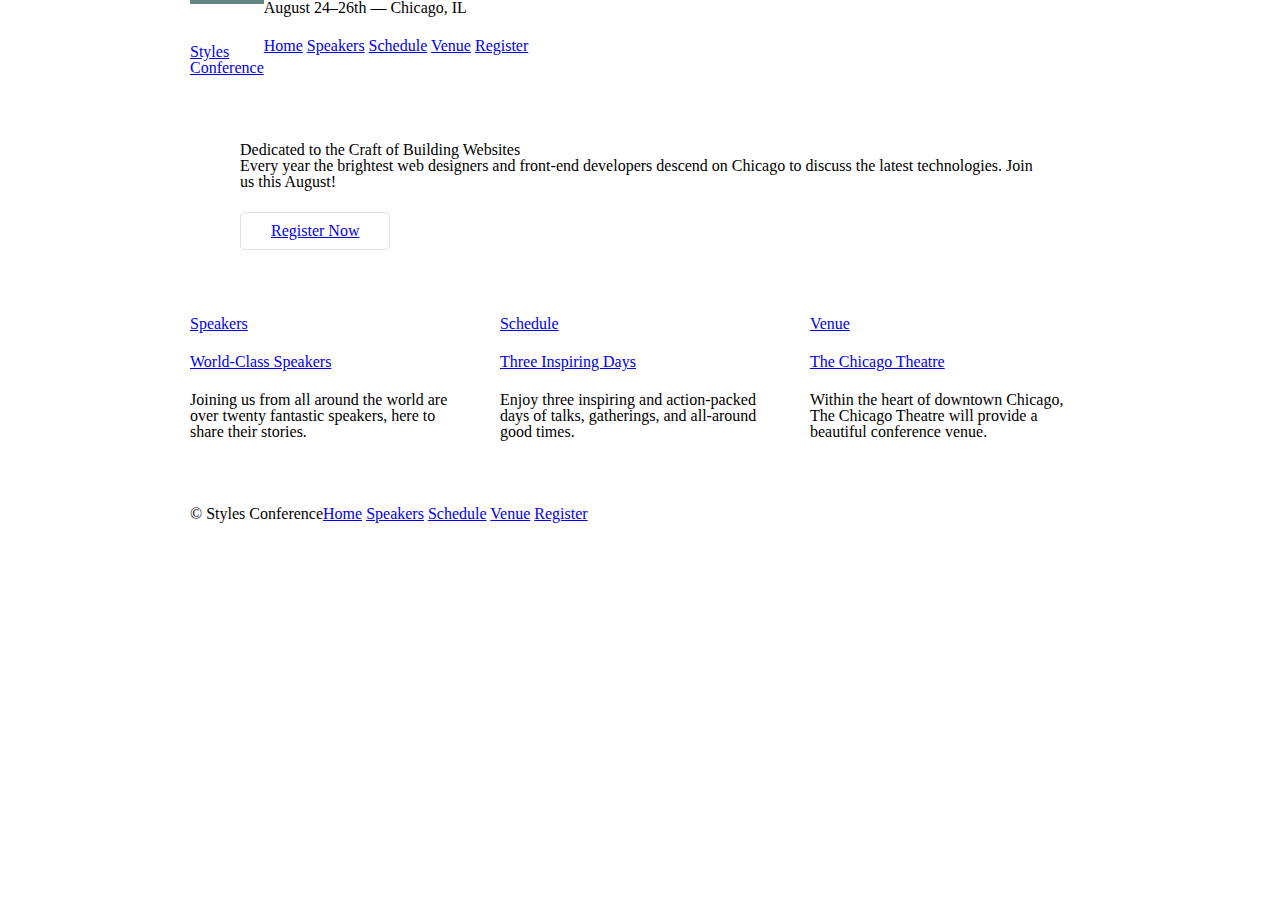
==== index.html @ 5fe2c7ae "Positioning Content" ====
<!DOCTYPE html>
<html lang="en">
    <head>
        <meta charset="utf-8">
        <title>Styles Confrence</title>
        <link href="assets/style_sheets/main.css" rel="stylesheet" type="text/css">
    </head>
    <body>
        <header class="container group">
            <h1 class="logo">
                <a href="index.html">Styles <br> Conference</a>
            </h1>
            <h3>August 24&ndash;26th &mdash; Chicago, IL</h3>
            <nav>
                <a href="index.html">Home</a>
                <a href="speakers.html">Speakers</a>
                <a href="schedule.html">Schedule</a>
                <a href="venue.html">Venue</a>
                <a href="register.html">Register</a>
            </nav>
        </header>
        <section class="hero container">
            <h2>Dedicated to the Craft of Building Websites</h2>
            <p>Every year the brightest web designers and front-end developers descend on Chicago to discuss the latest technologies. Join us this August!</p>
            <a class="btn btn-alt" href="register.html">Register Now</a>
        </section>
        <section class="grid">
            <!--Speakers-->
            <section class="col-1-3">
                <a href="speakers.html">
                    <h5>Speakers</h5>
                    <h3>World-Class Speakers</h3>
                </a>
                <p>Joining us from all around the world are over twenty fantastic speakers, here to share their stories.</p>
            </section><!--
                Scedule
         --><section class="col-1-3">
                <a href="schedule.html">
                    <h5>Schedule</h5>
                    <h3>Three Inspiring Days</h3>
                </a>
                <p>Enjoy three inspiring and action-packed days of talks, gatherings, and all-around good times.</p>
            </section><!--
                Venue
         --><section class="col-1-3">
                <a href="venue.html">
                    <h5>Venue</h5>
                    <h3>The Chicago Theatre</h3>
                </a>
                <p>Within the heart of downtown Chicago, The Chicago Theatre will provide a beautiful conference venue.</p>
            </section>
        </section>
        <footer class="primary-footer container group">
            <small>&copy; Styles Conference</small>
            <nav>
                <a href="index.html">Home</a>
                <a href="speakers.html">Speakers</a>
                <a href="schedule.html">Schedule</a>
                <a href="venue.html">Venue</a>
                <a href="register.html">Register</a>
            </nav>
        </footer>
    </body>
</html>
---- assets/style_sheets/main.css ----
/* http://meyerweb.com/eric/tools/css/reset/ 2. v2.0 | 20110126
  License: none (public domain)
*/

html, body, div, span, applet, object, iframe,
h1, h2, h3, h4, h5, h6, p, blockquote, pre,
a, abbr, acronym, address, big, cite, code,
del, dfn, em, img, ins, kbd, q, s, samp,
small, strike, strong, sub, sup, tt, var,
b, u, i, center,
dl, dt, dd, ol, ul, li,
fieldset, form, label, legend,
table, caption, tbody, tfoot, thead, tr, th, td,
article, aside, canvas, details, embed,
figure, figcaption, footer, header, hgroup,
menu, nav, output, ruby, section, summary,
time, mark, audio, video {
  margin: 0;
  padding: 0;
  border: 0;
  font-size: 100%;
  font: inherit;
  vertical-align: baseline;
}
/* HTML5 display-role reset for older browsers */
article, aside, details, figcaption, figure,
footer, header, hgroup, menu, nav, section {
  display: block;
}
body {
  line-height: 1;
}
ol, ul {
  list-style: none;
}
blockquote, q {
  quotes: none;
}
blockquote:before, blockquote:after,
q:before, q:after {
  content: '';
  content: none;
}
table {
  border-collapse: collapse;
  border-spacing: 0;
}

/*
======================================
Grid
======================================
*/
*,
*:before,
*:after {
-webkit-box-sizing: border-box;
   -moz-box-sizing: border-box;
        box-sizing: border-box;
}
.container,
.grid {
  margin: 0 auto;
  width: 960px;
}
.container {
  padding-left: 30px;
  padding-right: 30px;
}
.col-1-3 {
  width: 33.33%;
}
.col-2-3 {
  width: 66.66%;
}
.col-1-3,
.col-2-3 {
  display: inline-block;
  vertical-align: top;
}
.grid,
.col-1-3,
.col-2-3 {
  padding-left: 15px;
  padding-right: 15px;
}

/*
====================================
Clearfix
====================================
*/
.group::before, 
.group::after {
  content: "";
  display: table;
}
.group::after {
  clear: both;
}
.group {
  clear: both;
  *zoom: 1;
}

/*
=====================================
Typography
=====================================
*/
h1, h3, h4, h5, p {
  margin-bottom: 22px;
}

/*
====================================
Buttons
====================================
*/
.btn {
  border-radius: 5px;
  display: inline-block;
  margin: 0;
}
.btn-alt {
  border: 1px solid #dfe2e5;
  padding: 10px 30px;
}

/*
====================================
Primary Header
====================================
*/
.logo {
  border-top: 4px solid #648880;
  padding: 40px 0 22px 0;
  float: left;
}

/*
====================================
Home
====================================
*/
.hero {
  padding: 22px 80px 66px;
}

/*
====================================
Primary Footer
====================================
*/
.primary-footer small {
  float: left;
}
.primary-footer {
  padding-bottom: 44px;
  padding-top: 44px;
}
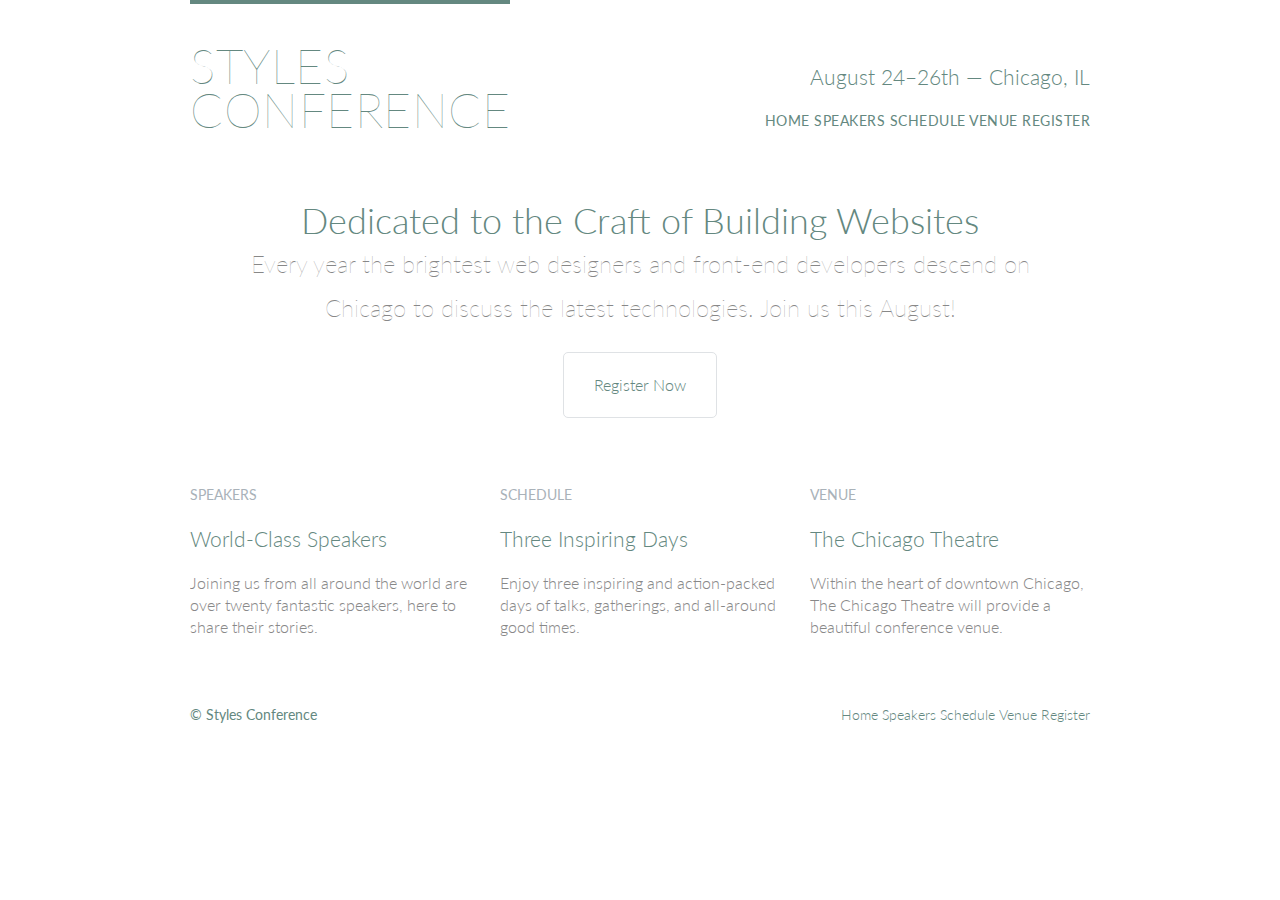
==== commit 036a40ec: "Added typography" ====
--- a/index.html
+++ b/index.html
@@ -4,14 +4,15 @@
         <meta charset="utf-8">
         <title>Styles Confrence</title>
         <link href="assets/style_sheets/main.css" rel="stylesheet" type="text/css">
+        <link href="https://fonts.googleapis.com/css2?family=Lato:wght@100;300;400&display=swap" rel="stylesheet">    
     </head>
     <body>
         <header class="container group">
             <h1 class="logo">
                 <a href="index.html">Styles <br> Conference</a>
             </h1>
-            <h3>August 24&ndash;26th &mdash; Chicago, IL</h3>
-            <nav>
+            <h3 class="tagline">August 24&ndash;26th &mdash; Chicago, IL</h3>
+            <nav class="nav primary-nav">
                 <a href="index.html">Home</a>
                 <a href="speakers.html">Speakers</a>
                 <a href="schedule.html">Schedule</a>
@@ -26,7 +27,7 @@
         </section>
         <section class="grid">
             <!--Speakers-->
-            <section class="col-1-3">
+            <section class="teaser col-1-3">
                 <a href="speakers.html">
                     <h5>Speakers</h5>
                     <h3>World-Class Speakers</h3>
@@ -34,7 +35,7 @@
                 <p>Joining us from all around the world are over twenty fantastic speakers, here to share their stories.</p>
             </section><!--
                 Scedule
-         --><section class="col-1-3">
+         --><section class="teaser col-1-3">
                 <a href="schedule.html">
                     <h5>Schedule</h5>
                     <h3>Three Inspiring Days</h3>
@@ -42,7 +43,7 @@
                 <p>Enjoy three inspiring and action-packed days of talks, gatherings, and all-around good times.</p>
             </section><!--
                 Venue
-         --><section class="col-1-3">
+         --><section class="teaser col-1-3">
                 <a href="venue.html">
                     <h5>Venue</h5>
                     <h3>The Chicago Theatre</h3>
@@ -52,7 +53,7 @@
         </section>
         <footer class="primary-footer container group">
             <small>&copy; Styles Conference</small>
-            <nav>
+            <nav class="nav">
                 <a href="index.html">Home</a>
                 <a href="speakers.html">Speakers</a>
                 <a href="schedule.html">Schedule</a>
--- a/assets/style_sheets/main.css
+++ b/assets/style_sheets/main.css
@@ -48,6 +48,64 @@
 
 /*
 ======================================
+Custom Styles
+======================================
+*/
+body {
+  color: #888;
+  font: 300 16px/22px "Lato", "Open Sans", "Helvetica Neue", Helvetica, Arial, sans-serif;
+}
+h1, h2, h3, h4 {
+  color: #648880;
+}
+h1 {
+  font-size: 36px;
+  line-height: 44px;
+}
+h2 {
+  font-size: 24px;
+  line-height: 44px;
+}
+h3 {
+  font-size: 21px;
+}
+h4 {
+  font-size: 18px;
+}
+h5 {
+  color: #a9b2b9;
+  font-size: 14px;
+  font-weight: 400;
+  text-transform: uppercase;
+}
+strong {
+  font-weight: 400;
+}
+cite, em {
+  font-style: italic;
+}
+
+/*
+======================================
+Links
+======================================
+*/
+a {
+  color: #648880;
+  text-decoration: none;
+}
+a:hover {
+  color: #a9b2b9;
+}
+.teaser a:hover h3 {
+  color: #a9b2b9;
+}
+p a {
+  border-bottom: 1px solid #dfe2e5;
+}
+
+/*
+======================================
 Grid
 ======================================
 */
@@ -129,13 +187,37 @@
 
 /*
 ====================================
+Navigation
+====================================
+*/
+.nav {
+  text-align: right;
+}
+
+/*
+====================================
 Primary Header
 ====================================
 */
 .logo {
   border-top: 4px solid #648880;
+  float: left;
+  font-size: 48px;
+  font-weight: 100;
+  letter-spacing: .5px;
+  line-height: 44px;
   padding: 40px 0 22px 0;
-  float: left;
+  text-transform: uppercase;
+}
+.tagline {
+  margin: 66px 0 22px 0;
+  text-align: right;
+}
+.primary-nav {
+  font-size: 14px;
+  font-weight: 400;
+  letter-spacing: .5px;
+  text-transform: uppercase;
 }
 
 /*
@@ -144,7 +226,16 @@
 ====================================
 */
 .hero {
+  line-height: 44px;
   padding: 22px 80px 66px;
+  text-align: center;
+}
+.hero h2 {
+  font-size: 36px;
+}
+.hero p {
+  font-size: 24px;
+  font-weight: 100;
 }
 
 /*
@@ -154,8 +245,11 @@
 */
 .primary-footer small {
   float: left;
+  font-weight: 400;
 }
 .primary-footer {
+  color: #648880;
+  font-size: 14px;
   padding-bottom: 44px;
   padding-top: 44px;
 }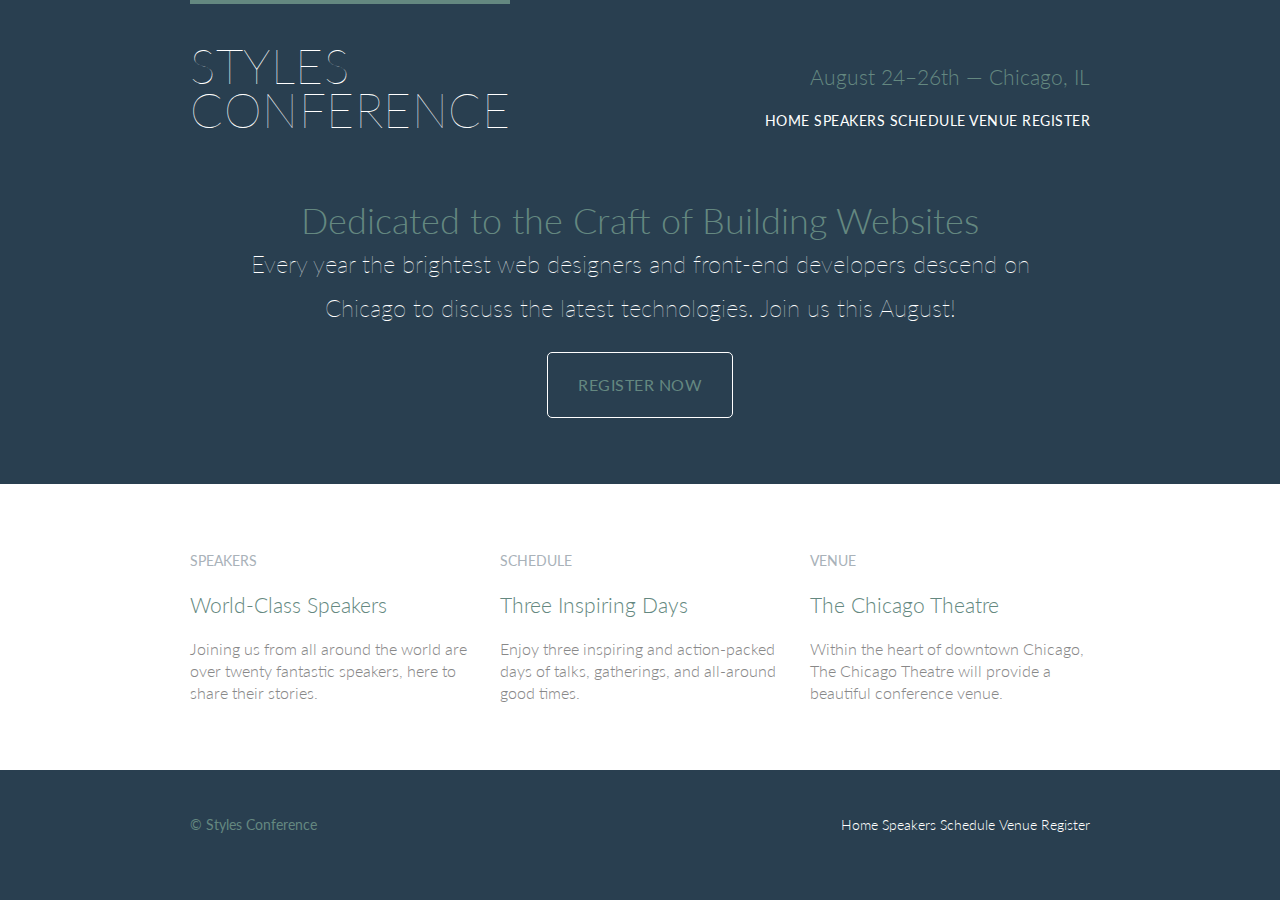
==== commit 86a80092: "Adding background color" ====
--- a/index.html
+++ b/index.html
@@ -7,7 +7,7 @@
         <link href="https://fonts.googleapis.com/css2?family=Lato:wght@100;300;400&display=swap" rel="stylesheet">    
     </head>
     <body>
-        <header class="container group">
+        <header class="primary-header container group">
             <h1 class="logo">
                 <a href="index.html">Styles <br> Conference</a>
             </h1>
@@ -25,31 +25,33 @@
             <p>Every year the brightest web designers and front-end developers descend on Chicago to discuss the latest technologies. Join us this August!</p>
             <a class="btn btn-alt" href="register.html">Register Now</a>
         </section>
-        <section class="grid">
-            <!--Speakers-->
-            <section class="teaser col-1-3">
-                <a href="speakers.html">
-                    <h5>Speakers</h5>
-                    <h3>World-Class Speakers</h3>
-                </a>
-                <p>Joining us from all around the world are over twenty fantastic speakers, here to share their stories.</p>
-            </section><!--
-                Scedule
-         --><section class="teaser col-1-3">
-                <a href="schedule.html">
-                    <h5>Schedule</h5>
-                    <h3>Three Inspiring Days</h3>
-                </a>
-                <p>Enjoy three inspiring and action-packed days of talks, gatherings, and all-around good times.</p>
-            </section><!--
-                Venue
-         --><section class="teaser col-1-3">
-                <a href="venue.html">
-                    <h5>Venue</h5>
-                    <h3>The Chicago Theatre</h3>
-                </a>
-                <p>Within the heart of downtown Chicago, The Chicago Theatre will provide a beautiful conference venue.</p>
-            </section>
+        <section class="row">
+            <div class="grid">
+                <!--Speakers-->
+                <section class="teaser col-1-3">
+                    <a href="speakers.html">
+                        <h5>Speakers</h5>
+                        <h3>World-Class Speakers</h3>
+                    </a>
+                    <p>Joining us from all around the world are over twenty fantastic speakers, here to share their stories.</p>
+                </section><!--
+                    Scedule
+            --><section class="teaser col-1-3">
+                    <a href="schedule.html">
+                        <h5>Schedule</h5>
+                        <h3>Three Inspiring Days</h3>
+                    </a>
+                    <p>Enjoy three inspiring and action-packed days of talks, gatherings, and all-around good times.</p>
+                </section><!--
+                    Venue
+            --><section class="teaser col-1-3">
+                    <a href="venue.html">
+                        <h5>Venue</h5>
+                        <h3>The Chicago Theatre</h3>
+                    </a>
+                    <p>Within the heart of downtown Chicago, The Chicago Theatre will provide a beautiful conference venue.</p>
+                </section>
+            </div>
         </section>
         <footer class="primary-footer container group">
             <small>&copy; Styles Conference</small>
--- a/assets/style_sheets/main.css
+++ b/assets/style_sheets/main.css
@@ -52,6 +52,7 @@
 ======================================
 */
 body {
+  background: #293f50;
   color: #888;
   font: 300 16px/22px "Lato", "Open Sans", "Helvetica Neue", Helvetica, Arial, sans-serif;
 }
@@ -102,6 +103,14 @@
 }
 p a {
   border-bottom: 1px solid #dfe2e5;
+}
+.primary-header a,
+.primary-footer a {
+  color: #fff;
+}
+.primary-header a:hover,
+.primary-footer a:hover {
+  color: #648880;
 }
 
 /*
@@ -163,6 +172,17 @@
 
 /*
 =====================================
+Rows
+=====================================
+*/
+.row {
+  background: #fff;
+  min-width: 960px;
+  padding: 66px 0 44px 0;
+}
+
+/*
+=====================================
 Typography
 =====================================
 */
@@ -177,12 +197,21 @@
 */
 .btn {
   border-radius: 5px;
+  color: 3fff;
+  cursor: pointer;
   display: inline-block;
+  font-weight: 400;
+  letter-spacing: .5px;
   margin: 0;
+  text-transform: uppercase;
 }
 .btn-alt {
-  border: 1px solid #dfe2e5;
+  border: 1px solid #fff;
   padding: 10px 30px;
+}
+.btn-alt:hover {
+  background: #fff;
+  color: #648880;
 }
 
 /*
@@ -226,6 +255,7 @@
 ====================================
 */
 .hero {
+  color: #fff;
   line-height: 44px;
   padding: 22px 80px 66px;
   text-align: center;
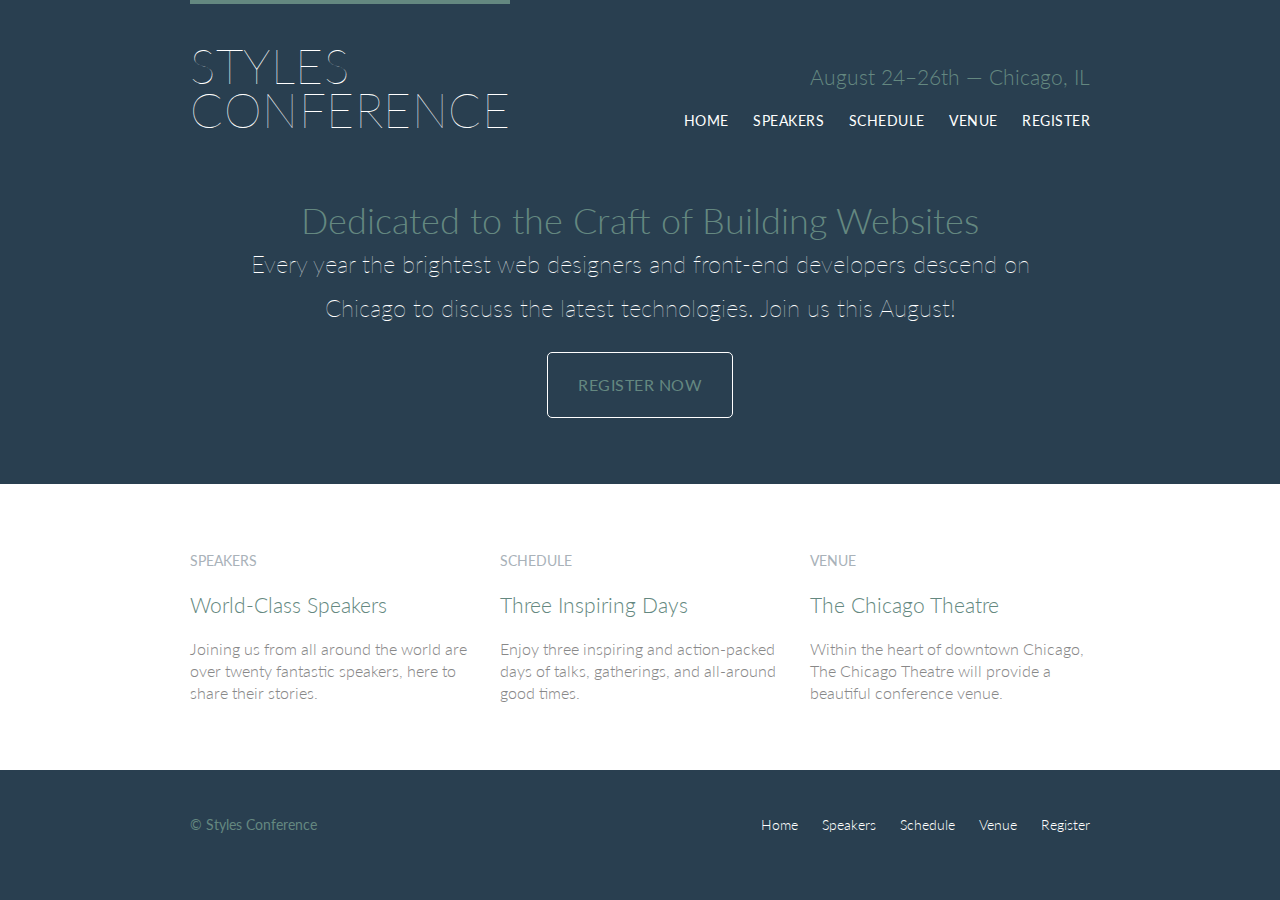
==== commit 5cbb3876: "adding data to nav-links" ====
--- a/index.html
+++ b/index.html
@@ -13,12 +13,15 @@
             </h1>
             <h3 class="tagline">August 24&ndash;26th &mdash; Chicago, IL</h3>
             <nav class="nav primary-nav">
-                <a href="index.html">Home</a>
-                <a href="speakers.html">Speakers</a>
-                <a href="schedule.html">Schedule</a>
-                <a href="venue.html">Venue</a>
-                <a href="register.html">Register</a>
+                <ul>
+                    <li><a href="index.html">Home</a></li>
+                    <li><a href="speakers.html">Speakers</a></li>
+                    <li><a href="schedule.html">Schedule</a></li>
+                    <li><a href="venue.html">Venue</a></li>
+                    <li><a href="register.html">Register</a></li>
+                </ul>
             </nav>
+
         </header>
         <section class="hero container">
             <h2>Dedicated to the Craft of Building Websites</h2>
@@ -56,11 +59,13 @@
         <footer class="primary-footer container group">
             <small>&copy; Styles Conference</small>
             <nav class="nav">
-                <a href="index.html">Home</a>
-                <a href="speakers.html">Speakers</a>
-                <a href="schedule.html">Schedule</a>
-                <a href="venue.html">Venue</a>
-                <a href="register.html">Register</a>
+                <ul>
+                    <li><a href="index.html">Home</a></li>
+                    <li><a href="speakers.html">Speakers</a></li>
+                    <li><a href="schedule.html">Schedule</a></li>
+                    <li><a href="venue.html">Venue</a></li>
+                    <li><a href="register.html">Register</a></li>
+                </ul>
             </nav>
         </footer>
     </body>
--- a/assets/style_sheets/main.css
+++ b/assets/style_sheets/main.css
@@ -175,10 +175,20 @@
 Rows
 =====================================
 */
+.row,
+.row-alt {
+  min-width: 960px;
+}
 .row {
   background: #fff;
-  min-width: 960px;
   padding: 66px 0 44px 0;
+}
+.row-alt{
+  background: #cbe2c1;
+  background: -webkit-linear-gradient(to right, #a1d3b0, #f6f1d3);
+  background: -moz-linear-gradient(to right, #a1d3b0, #f6f1d3);
+  background: linear-gradient(to right, #a1d3b0, #f6f1d3);
+  padding: 44px 0 22px 0;
 }
 
 /*
@@ -188,6 +198,19 @@
 */
 h1, h3, h4, h5, p {
   margin-bottom: 22px;
+}
+
+/*
+====================================
+Leads
+====================================
+*/
+.lead {
+  text-align: center;
+}
+.lead p {
+  font-size: 21px;
+  line-height: 33px;
 }
 
 /*
@@ -221,6 +244,14 @@
 */
 .nav {
   text-align: right;
+}
+.nav li {
+  display: inline-block;
+  margin: 0 10px;
+  vertical-align: top;
+}
+.nav li:last-child {
+  margin-right: 0;
 }
 
 /*
@@ -270,6 +301,22 @@
 
 /*
 ====================================
+Speakers
+====================================
+*/
+.speaker-info {
+  border: 1px solid #dfe2e5;
+  border-radius: 5px;
+  margin-top: 88px;
+  padding: 22px 0;
+  text-align: center;
+}
+.speaker {
+  margin-bottom: 44px;
+}
+
+/*
+====================================
 Primary Footer
 ====================================
 */
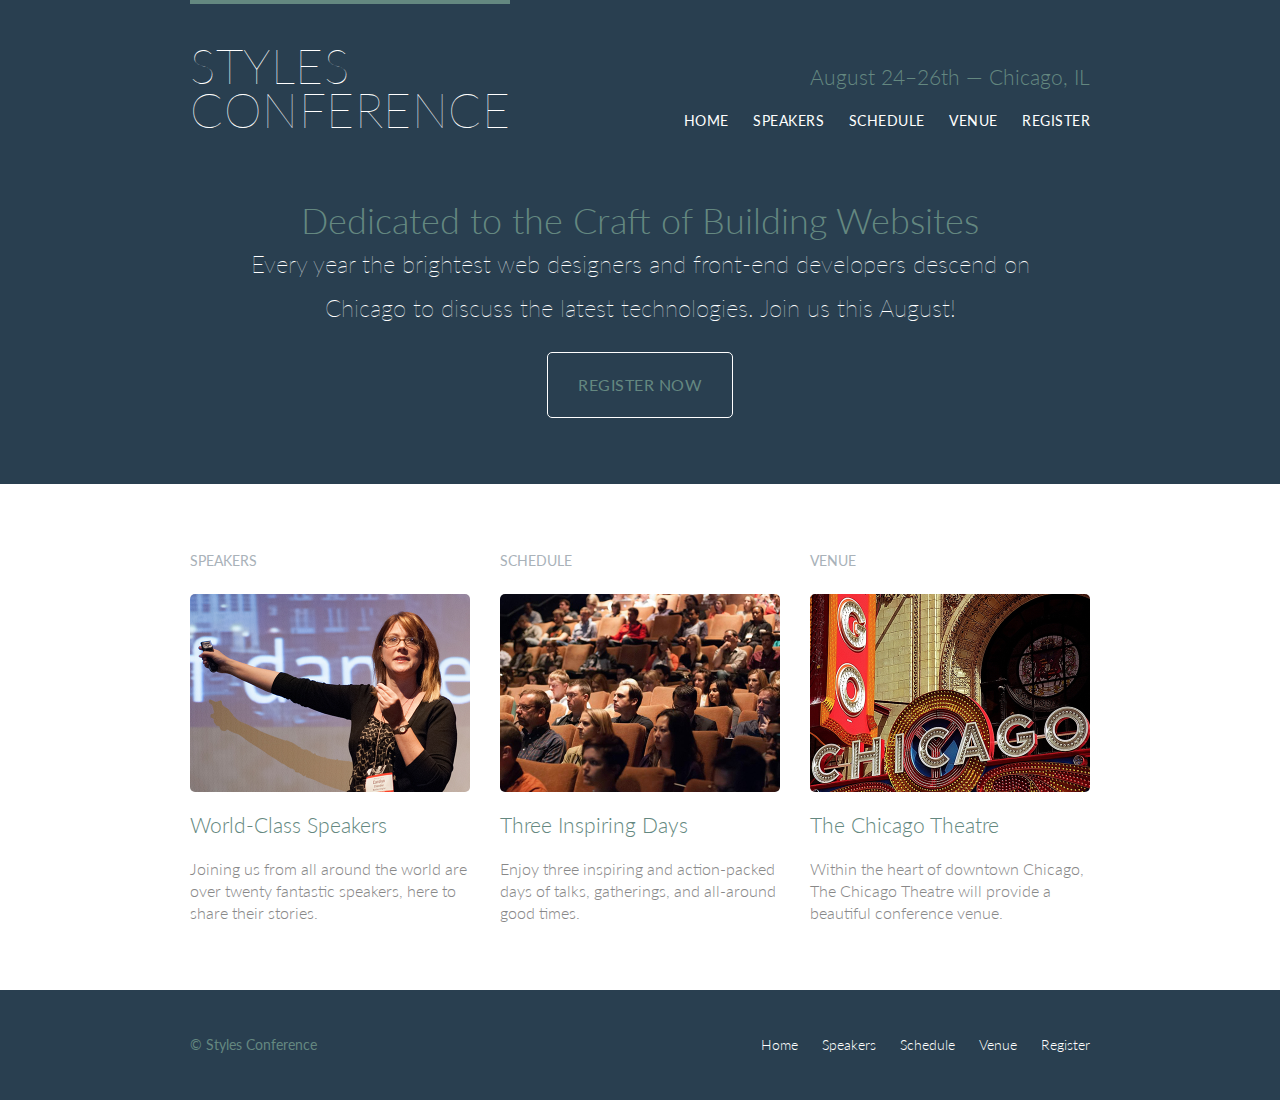
==== commit d1c4b059: "added pictures, speaker info, venue info" ====
--- a/index.html
+++ b/index.html
@@ -32,24 +32,27 @@
             <div class="grid">
                 <!--Speakers-->
                 <section class="teaser col-1-3">
+                    <h5>Speakers</h5>
                     <a href="speakers.html">
-                        <h5>Speakers</h5>
+                        <img src="assets/images/home/images/home/speakers.jpg" alt="Professional Speaker">
                         <h3>World-Class Speakers</h3>
                     </a>
                     <p>Joining us from all around the world are over twenty fantastic speakers, here to share their stories.</p>
                 </section><!--
                     Scedule
-            --><section class="teaser col-1-3">
+             --><section class="teaser col-1-3">
+                    <h5>Schedule</h5>    
                     <a href="schedule.html">
-                        <h5>Schedule</h5>
+                       <img src="assets/images/home/images/home/schedule.jpg" alt="Schedule"> 
                         <h3>Three Inspiring Days</h3>
                     </a>
                     <p>Enjoy three inspiring and action-packed days of talks, gatherings, and all-around good times.</p>
                 </section><!--
                     Venue
-            --><section class="teaser col-1-3">
+             --><section class="teaser col-1-3">
+                    <h5>Venue</h5>    
                     <a href="venue.html">
-                        <h5>Venue</h5>
+                        <img src="assets/images/home/images/home/venue.jpg" alt="Venue">
                         <h3>The Chicago Theatre</h3>
                     </a>
                     <p>Within the heart of downtown Chicago, The Chicago Theatre will provide a beautiful conference venue.</p>
--- a/assets/style_sheets/main.css
+++ b/assets/style_sheets/main.css
@@ -298,6 +298,12 @@
   font-size: 24px;
   font-weight: 100;
 }
+.teaser img {
+  border-radius: 5px;
+  display: block;
+  margin-bottom: 22px;
+  max-width: 100%;
+}
 
 /*
 ====================================
@@ -308,11 +314,35 @@
   border: 1px solid #dfe2e5;
   border-radius: 5px;
   margin-top: 88px;
-  padding: 22px 0;
+  padding: 22px;
   text-align: center;
 }
 .speaker {
   margin-bottom: 44px;
+}
+.speaker-info img {
+  border-radius: 50%;
+  height: 130px;
+  margin: -60px 0 22px 0;
+  vertical-align: top;
+}
+.speaker img {
+  border-radius: 50%;
+  height: 130px;
+  margin: -60px 0 22px 0;
+  vertical-align: top;
+}
+
+/*
+====================================
+Venue
+====================================
+*/
+.venue-theatre {
+  margin-bottom: 66px;
+}
+.venue-hotel {
+  margin-bottom: 22px;
 }
 
 /*
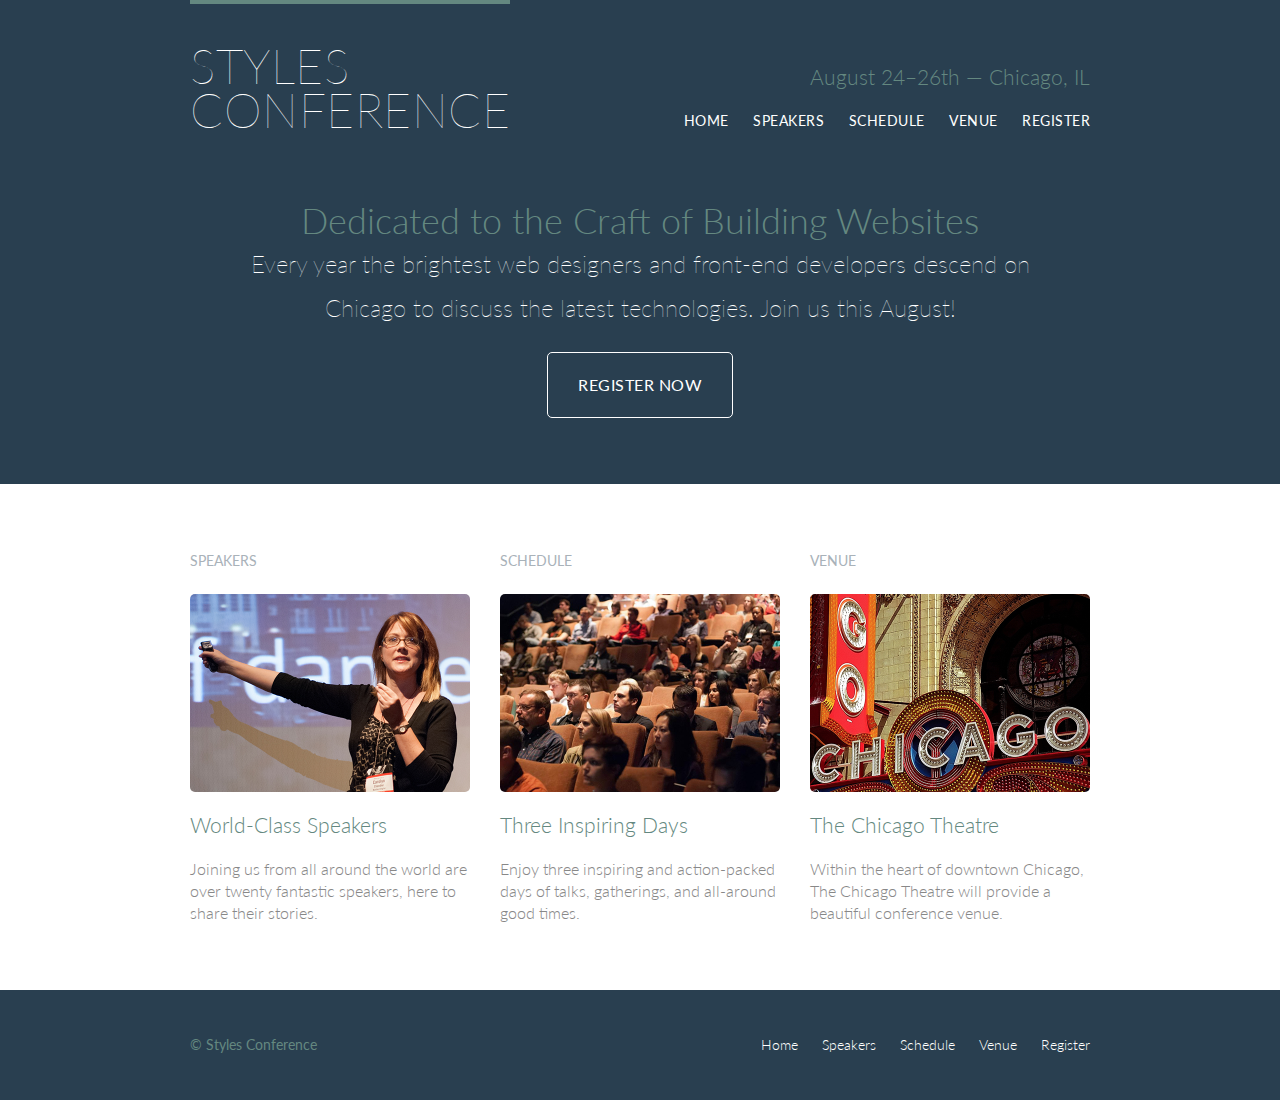
==== commit 5a533c28: "cleaning up code in html" ====
--- a/index.html
+++ b/index.html
@@ -21,7 +21,6 @@
                     <li><a href="register.html">Register</a></li>
                 </ul>
             </nav>
-
         </header>
         <section class="hero container">
             <h2>Dedicated to the Craft of Building Websites</h2>
--- a/assets/style_sheets/main.css
+++ b/assets/style_sheets/main.css
@@ -220,7 +220,7 @@
 */
 .btn {
   border-radius: 5px;
-  color: 3fff;
+  color: #fff;
   cursor: pointer;
   display: inline-block;
   font-weight: 400;
@@ -235,6 +235,15 @@
 .btn-alt:hover {
   background: #fff;
   color: #648880;
+}
+.btn-default {
+  border: 0;
+  background: #648880;
+  padding: 11px 30px;
+  font-size: 14px;
+}
+.btn-default:hover {
+  background: #77a198;
 }
 
 /*
@@ -335,6 +344,69 @@
 
 /*
 ====================================
+Schedule
+====================================
+*/
+table {
+  margin-bottom: 44px;
+  width: 100%;
+}
+table:last-child {
+  margin-bottom: 0;
+}
+th,
+td {
+  padding-bottom: 22px;
+  vertical-align: top;
+}
+th {
+  padding-right: 45px;
+  text-align: right;
+  width: 20%;
+}
+td {
+  width: 40%;
+}
+thead {
+  line-height: 44px;
+}
+thead th {
+  color: #648880;
+  font-size: 24px;
+}
+tbody th {
+  color: #a9b2b9;
+  font-size: 14px;
+  font-weight: 400;
+  padding-top: 22px;
+  text-transform: uppercase;
+}
+tbody td {
+  border-top: 1px solid #dfe2e5;
+  padding-top: 21px;
+}
+tbody td:first-of-type {
+  padding-right: 15px;
+}
+tbody td:last-of-type {
+  padding-left: 15px;
+}
+tbody td:only-of-type {
+  padding-left: 0;
+  padding-right: 0;
+}
+table a {
+  color: #888;
+}
+table h4 {
+  margin-bottom: 0;
+}
+.schedule-offset {
+  color: #a9b2b9;
+}
+
+/*
+====================================
 Venue
 ====================================
 */
@@ -343,6 +415,50 @@
 }
 .venue-hotel {
   margin-bottom: 22px;
+}
+.venue-map {
+  height: 264px;
+}
+
+/*
+====================================
+Register
+====================================
+*/
+.why-attend {
+  list-style: square;
+  margin: 0 0 22px 30px;
+}
+input,
+select,
+textarea {
+  font: 300 16px/22px "Lato", "Open Sans", "Helvetica Neue", Helvetica, Arial, sans-serif;
+}
+.register-group label {
+  color: #648880;
+  cursor: pointer;
+  font-weight: 400;
+}
+.register-group input,
+.register-group select,
+.register-group textarea {
+  border: 1px solid #c6c9cc;
+  border-radius: 5px;
+  color: #888;
+  display: block;
+  margin: 5px 0 27px 0;
+  padding: 5px 8px;
+}
+.register-group input,
+.register-group textarea {
+  width: 100%;
+}
+.register-group select {
+  height: 34px;
+  width: 60px;
+}
+.register-group textarea {
+  height: 78px;
 }
 
 /*
